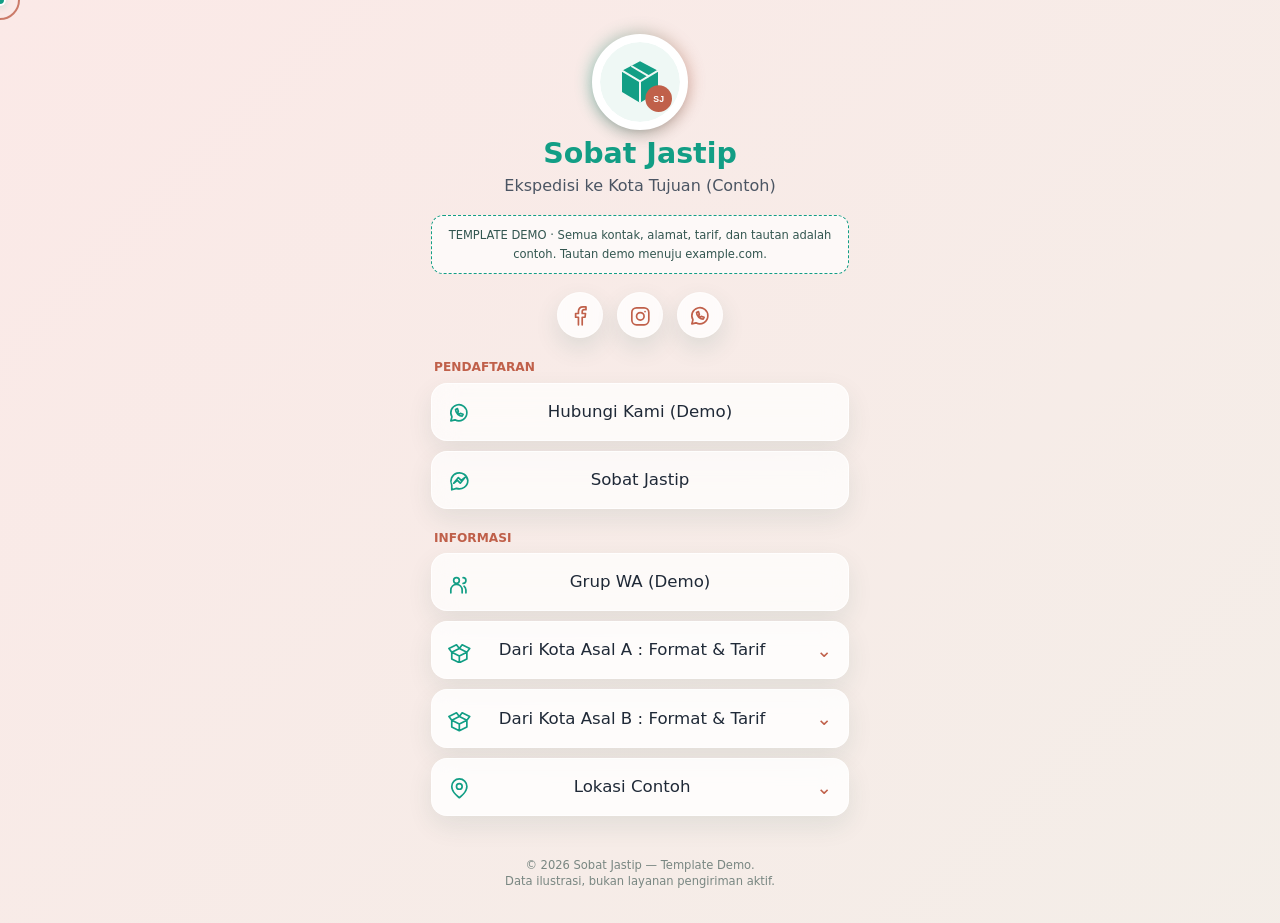
==== Sobat Jastip/index.html @ f295a5c4 "Add sanitized Sobat Jastip demo template to the collection" ====
<!DOCTYPE html>
<html lang="id">
<head>
    <meta charset="UTF-8">
    <meta name="viewport" content="width=device-width, initial-scale=1.0">
    <title>Sobat Jastip — Template Demo Biolink</title>
    <meta name="description" content="Template demo biolink jasa titip dan ekspedisi. Semua kontak, alamat, tarif, dan tautan adalah contoh.">
    
    
    
    <link rel="stylesheet" href="./utilities.css">

    <link rel="stylesheet" href="./style.css">
</head>
<body class="page-shell font-poppins text-gray-800 antialiased flex justify-center py-4 px-4 overflow-x-hidden min-h-screen items-center">

    <div class="cursor-dot" id="cursor-dot"></div>
    <div class="cursor-outline" id="cursor-outline"></div>

    <div class="content-shell w-full max-w-sm flex flex-col items-center relative z-10">
        
        <div class="logo-wrap relative group cursor-pointer mb-2">
            <div class="absolute -inset-0.5 bg-gradient-to-r from-primary to-secondary rounded-full blur opacity-40 group-hover:opacity-75 transition duration-500 animate-pulse"></div>
            <img src="./logo.svg" alt="Logo demo Sobat Jastip" class="relative w-24 h-24 object-contain bg-white rounded-full p-1.5 border-2 border-white shadow-lg transition-transform duration-500 group-hover:scale-105 group-hover:rotate-3">
        </div>

        <h1 class="brand-title text-xl font-bold text-primary tracking-wide mb-0">Sobat Jastip</h1>
        <p class="brand-subtitle text-xs text-gray-600 font-medium mb-3">Ekspedisi ke Kota Tujuan (Contoh)</p>

        <p class="demo-notice">TEMPLATE DEMO · Semua kontak, alamat, tarif, dan tautan adalah contoh. Tautan demo menuju example.com.</p>

        <div class="social-row flex gap-4 mb-4">
            <a aria-label="Facebook demo" href="https://example.com/sobat-jastip/facebook" target="_blank" rel="noopener noreferrer" class="social-link w-10 h-10 flex items-center justify-center bg-white/80 backdrop-blur-sm text-secondary text-lg rounded-full shadow-md border border-white/50 transition-all duration-300 hover:bg-primary hover:text-white hover:-translate-y-1">
                <i class="" aria-hidden="true"><svg class="local-icon" viewBox="0 0 24 24"><path d="M14 21v-8h3l.5-4H14V7c0-1 .5-2 2-2h2V2h-3c-3 0-5 2-5 5v2H7v4h3v8"/></svg></i>
            </a>
            <a aria-label="Instagram demo" href="https://example.com/sobat-jastip/instagram" target="_blank" rel="noopener noreferrer" class="social-link w-10 h-10 flex items-center justify-center bg-white/80 backdrop-blur-sm text-secondary text-lg rounded-full shadow-md border border-white/50 transition-all duration-300 hover:bg-primary hover:text-white hover:-translate-y-1">
                <i class="" aria-hidden="true"><svg class="local-icon" viewBox="0 0 24 24"><rect x="3" y="3" width="18" height="18" rx="5"/><circle cx="12" cy="12" r="4"/><path d="M17 7h.01"/></svg></i>
            </a>
            <a aria-label="WhatsApp demo" href="https://example.com/sobat-jastip/whatsapp" target="_blank" rel="noopener noreferrer" class="social-link w-10 h-10 flex items-center justify-center bg-white/80 backdrop-blur-sm text-secondary text-lg rounded-full shadow-md border border-white/50 transition-all duration-300 hover:bg-primary hover:text-white hover:-translate-y-1">
                <i class="" aria-hidden="true"><svg class="local-icon" viewBox="0 0 24 24"><path d="M20 11.5a8.5 8.5 0 0 1-12.6 7.4L3 20l1.2-4.3A8.5 8.5 0 1 1 20 11.5zM8 8c0 4 4 7 7 7l1-2-3-1-1 1-2-2 1-1-1-3z"/></svg></i>
            </a>
        </div>

        <div class="section-label w-full text-left text-[10px] font-bold text-secondary uppercase tracking-widest mb-1.5 ml-2">Pendaftaran</div>
        <div class="link-stack w-full flex flex-col gap-2 mb-4">
            <a href="https://example.com/sobat-jastip/pendaftaran" target="_blank" rel="noopener noreferrer" class="action-link group relative flex items-center justify-between p-2.5 bg-white/60 backdrop-blur-md rounded-xl shadow-sm border border-white/60 overflow-hidden transition-all duration-300 hover:bg-primary hover:shadow-md hover:-translate-y-0.5">
                <i class="text-primary text-lg w-7 text-left transition-colors duration-300 group-hover:text-white" aria-hidden="true"><svg class="local-icon" viewBox="0 0 24 24"><path d="M20 11.5a8.5 8.5 0 0 1-12.6 7.4L3 20l1.2-4.3A8.5 8.5 0 1 1 20 11.5zM8 8c0 4 4 7 7 7l1-2-3-1-1 1-2-2 1-1-1-3z"/></svg></i>
                <span class="link-label flex-1 text-center text-sm font-medium text-gray-800 transition-colors duration-300 group-hover:text-white mr-7">Hubungi Kami (Demo)</span>
            </a>
            
            <a href="https://example.com/sobat-jastip/messenger" target="_blank" rel="noopener noreferrer" class="action-link group relative flex items-center justify-between p-2.5 bg-white/60 backdrop-blur-md rounded-xl shadow-sm border border-white/60 overflow-hidden transition-all duration-300 hover:bg-primary hover:shadow-md hover:-translate-y-0.5">
                <i class="text-primary text-lg w-7 text-left transition-colors duration-300 group-hover:text-white" aria-hidden="true"><svg class="local-icon" viewBox="0 0 24 24"><path d="M21 11a9 9 0 0 1-12 8.5L4 21v-5A9 9 0 1 1 21 11zM6 14l5-6 3 3 4-3-5 6-3-3z"/></svg></i>
                <span class="link-label flex-1 text-center text-sm font-medium text-gray-800 transition-colors duration-300 group-hover:text-white mr-7">Sobat Jastip</span>
            </a>
        </div>

        <div class="section-label w-full text-left text-[10px] font-bold text-secondary uppercase tracking-widest mb-1.5 ml-2">Informasi</div>
        <div class="link-stack w-full flex flex-col gap-2">
            
            <a href="https://example.com/sobat-jastip/grup-whatsapp" target="_blank" rel="noopener noreferrer" class="action-link group flex items-center justify-between p-2.5 bg-white/60 backdrop-blur-md rounded-xl shadow-sm border border-white/60 transition-all duration-300 hover:bg-primary hover:shadow-md hover:-translate-y-0.5">
                <i class="text-primary text-lg w-7 text-left transition-colors duration-300 group-hover:text-white" aria-hidden="true"><svg class="local-icon" viewBox="0 0 24 24"><circle cx="9" cy="8" r="3"/><path d="M3 21v-3a6 6 0 0 1 12 0v3M16 5a3 3 0 0 1 0 6M19 21v-3a6 6 0 0 0-2-4"/></svg></i>
                <span class="link-label flex-1 text-center text-sm font-medium text-gray-800 transition-colors duration-300 group-hover:text-white mr-7">Grup WA (Demo)</span>
            </a>

            <details class="details-card bg-white/60 backdrop-blur-md rounded-xl shadow-sm border border-white/60 overflow-hidden transition-all duration-300">
                <summary class="details-summary flex items-center justify-between p-2.5 cursor-pointer hover:bg-white/80 transition-colors">
                    <div class="flex items-center flex-1">
                        <i class="text-primary text-lg w-7 text-left" aria-hidden="true"><svg class="local-icon" viewBox="0 0 24 24"><path d="M12 8l8 4-8 4-8-4zM4 12v7l8 4 8-4v-7M12 16v7M4 12L1 8l8-4 3 4 3-4 8 4-3 4"/></svg></i>
                        <span class="link-label flex-1 text-center text-sm font-medium text-gray-800 mr-7">Dari Kota Asal A : Format & Tarif</span>
                    </div>
                </summary>
                <div class="details-body p-3 pt-1 text-xs text-gray-600 leading-relaxed border-t border-white/40">
                    
                    <h4 class="info-title text-secondary font-semibold text-sm mb-1.5 flex items-center gap-1.5 mt-1">
                        <i class="" aria-hidden="true"><svg class="local-icon" viewBox="0 0 24 24"><path d="M2 21h20M3 15l4 1 13-6a2 2 0 0 0-2-3l-4 2-6-5-3 1 5 6-4 2-3-1z"/></svg></i> Via Udara
                    </h4>
                    <ul class="check-list mb-3 space-y-0.5 pl-1">
                        <li class="relative pl-5 before:content-['📌'] before:absolute before:left-0 before:text-[10px] before:top-0.5">Tarif <b class="text-gray-800">Rp50/gram (contoh)</b>, tanpa minimal berat</li>
                        <li class="relative pl-5 before:content-['📌'] before:absolute before:left-0 before:text-[10px] before:top-0.5">Estimasi pengiriman 3–5 hari (contoh)</li>
                    </ul>
                    <div class="format-label font-semibold text-gray-800 mb-1 text-[11px]">✅ Format Pengiriman:</div>
                    <div class="format-box bg-[#fdfbf7] border-l-4 border-primary p-2 rounded-r-md font-mono text-[10px] whitespace-pre-wrap text-gray-700 shadow-inner overflow-x-auto">Penerima Demo A (Nama pelanggan)
Alamat: Jl. Contoh No. 1, Kelurahan Demo, Kota Asal A, 00000
Telepon contoh: 08xx-xxxx-0001</div>

                    <hr class="my-3 border-gray-200/60">

                    <h4 class="info-title text-secondary font-semibold text-sm mb-1.5 flex items-center gap-1.5">
                        <i class="" aria-hidden="true"><svg class="local-icon" viewBox="0 0 24 24"><path d="M5 10V5h14v5M9 5V2h6v3M2 13l10-4 10 4-4 7H6zM12 9v11M2 23l4-2 6 2 6-2 4 2"/></svg></i> Via Laut
                    </h4>
                    <ul class="check-list mb-3 space-y-0.5 pl-1">
                        <li class="relative pl-5 before:content-['📌'] before:absolute before:left-0 before:text-[10px] before:top-0.5">Tarif <b class="text-gray-800">Rp10.000/kg (contoh)</b>, min 1kg</li>
                        <li class="relative pl-5 before:content-['📌'] before:absolute before:left-0 before:text-[10px] before:top-0.5">Dikenakan kubikasi bila paket besar tp ringan</li>
                    </ul>
                    <div class="format-label font-semibold text-gray-800 mb-1 text-[11px]">✅ Format Pengiriman:</div>
                    <div class="format-box bg-[#fdfbf7] border-l-4 border-primary p-2 rounded-r-md font-mono text-[10px] whitespace-pre-wrap text-gray-700 shadow-inner overflow-x-auto">Penerima Demo A — Laut (Nama pelanggan)
Alamat: Jl. Ilustrasi No. 2, Kelurahan Demo, Kota Asal A, 00000
Telepon contoh: 08xx-xxxx-0002</div>
                </div>
            </details>

            <details class="details-card bg-white/60 backdrop-blur-md rounded-xl shadow-sm border border-white/60 overflow-hidden transition-all duration-300">
                <summary class="details-summary flex items-center justify-between p-2.5 cursor-pointer hover:bg-white/80 transition-colors">
                    <div class="flex items-center flex-1">
                        <i class="text-primary text-lg w-7 text-left" aria-hidden="true"><svg class="local-icon" viewBox="0 0 24 24"><path d="M12 8l8 4-8 4-8-4zM4 12v7l8 4 8-4v-7M12 16v7M4 12L1 8l8-4 3 4 3-4 8 4-3 4"/></svg></i>
                        <span class="link-label flex-1 text-center text-sm font-medium text-gray-800 mr-7">Dari Kota Asal B : Format & Tarif</span>
                    </div>
                </summary>
                <div class="details-body p-3 pt-1 text-xs text-gray-600 leading-relaxed border-t border-white/40">
                    
                    <h4 class="info-title text-secondary font-semibold text-sm mb-1.5 flex items-center gap-1.5 mt-1">
                        <i class="" aria-hidden="true"><svg class="local-icon" viewBox="0 0 24 24"><path d="M2 21h20M3 15l4 1 13-6a2 2 0 0 0-2-3l-4 2-6-5-3 1 5 6-4 2-3-1z"/></svg></i> Via Udara
                    </h4>
                    <ul class="check-list mb-3 space-y-0.5 pl-1">
                        <li class="relative pl-5 before:content-['📌'] before:absolute before:left-0 before:text-[10px] before:top-0.5">Tarif <b class="text-gray-800">Rp60/gram (contoh)</b>, tanpa minimal berat</li>
                    </ul>
                    <div class="format-label font-semibold text-gray-800 mb-1 text-[11px]">✅ Format Pengiriman:</div>
                    <div class="format-box bg-[#fdfbf7] border-l-4 border-primary p-2 rounded-r-md font-mono text-[10px] whitespace-pre-wrap text-gray-700 shadow-inner overflow-x-auto">Penerima Demo B (Nama pelanggan)
Alamat: Jl. Sampel No. 3, Kelurahan Demo, Kota Asal B, 00000
Telepon contoh: 08xx-xxxx-0003</div>

                    <hr class="my-3 border-gray-200/60">

                    <h4 class="info-title text-secondary font-semibold text-sm mb-1.5 flex items-center gap-1.5">
                        <i class="" aria-hidden="true"><svg class="local-icon" viewBox="0 0 24 24"><path d="M5 10V5h14v5M9 5V2h6v3M2 13l10-4 10 4-4 7H6zM12 9v11M2 23l4-2 6 2 6-2 4 2"/></svg></i> Via Laut
                    </h4>
                    <ul class="check-list mb-3 space-y-0.5 pl-1">
                        <li class="relative pl-5 before:content-['📌'] before:absolute before:left-0 before:text-[10px] before:top-0.5">Tarif <b class="text-gray-800">Rp12.000/kg atau Rp800.000/m³ (contoh)</b>, min 1kg</li>
                        <li class="relative pl-5 before:content-['📌'] before:absolute before:left-0 before:text-[10px] before:top-0.5">Dikenakan kubikasi jika paket besar tp ringan</li>
                    </ul>
                    <div class="format-label font-semibold text-gray-800 mb-1 text-[11px]">✅ Format Pengiriman:</div>
                    <div class="format-box bg-[#fdfbf7] border-l-4 border-primary p-2 rounded-r-md font-mono text-[10px] whitespace-pre-wrap text-gray-700 shadow-inner overflow-x-auto">Penerima Demo B — Laut (Nama pelanggan)
Alamat: Jl. Simulasi No. 4, Kelurahan Demo, Kota Asal B, 00000
Telepon contoh: 08xx-xxxx-0004</div>
                </div>
            </details>

            <details class="details-card bg-white/60 backdrop-blur-md rounded-xl shadow-sm border border-white/60 overflow-hidden transition-all duration-300">
                <summary class="details-summary flex items-center justify-between p-2.5 cursor-pointer hover:bg-white/80 transition-colors">
                    <div class="flex items-center flex-1">
                        <i class="text-primary text-lg w-7 text-left" aria-hidden="true"><svg class="local-icon" viewBox="0 0 24 24"><path d="M20 10c0 6-8 12-8 12S4 16 4 10a8 8 0 1 1 16 0z"/><circle cx="12" cy="10" r="3"/></svg></i>
                        <span class="link-label flex-1 text-center text-sm font-medium text-gray-800 mr-7">Lokasi Contoh</span>
                    </div>
                </summary>
                <div class="location-list p-2.5 pt-2 flex flex-col gap-2 border-t border-white/40">
                    <a href="https://example.com/sobat-jastip/lokasi-gudang-a" target="_blank" rel="noopener noreferrer" class="location-link group flex items-center justify-between p-2.5 bg-white/55 rounded-lg border border-white/60 transition-all duration-300 hover:bg-primary hover:shadow-sm">
                        <i class="text-primary text-base w-7 text-left transition-colors duration-300 group-hover:text-white" aria-hidden="true"><svg class="local-icon" viewBox="0 0 24 24"><path d="M9 20l-6 2V7l6-2 6 2 6-2v17l-6-2-6 2V5M15 7v13"/></svg></i>
                        <span class="link-label flex-1 text-center text-sm font-medium text-gray-800 transition-colors duration-300 group-hover:text-white mr-7">Kota Asal A (Udara & Laut)</span>
                    </a>
                    <a href="https://example.com/sobat-jastip/lokasi-gudang-b-udara" target="_blank" rel="noopener noreferrer" class="location-link group flex items-center justify-between p-2.5 bg-white/55 rounded-lg border border-white/60 transition-all duration-300 hover:bg-primary hover:shadow-sm">
                        <i class="text-primary text-base w-7 text-left transition-colors duration-300 group-hover:text-white" aria-hidden="true"><svg class="local-icon" viewBox="0 0 24 24"><path d="M9 20l-6 2V7l6-2 6 2 6-2v17l-6-2-6 2V5M15 7v13"/></svg></i>
                        <span class="link-label flex-1 text-center text-sm font-medium text-gray-800 transition-colors duration-300 group-hover:text-white mr-7">Kota Asal B (Udara)</span>
                    </a>
                    <a href="https://example.com/sobat-jastip/lokasi-gudang-b-laut" target="_blank" rel="noopener noreferrer" class="location-link group flex items-center justify-between p-2.5 bg-white/55 rounded-lg border border-white/60 transition-all duration-300 hover:bg-primary hover:shadow-sm">
                        <i class="text-primary text-base w-7 text-left transition-colors duration-300 group-hover:text-white" aria-hidden="true"><svg class="local-icon" viewBox="0 0 24 24"><path d="M9 20l-6 2V7l6-2 6 2 6-2v17l-6-2-6 2V5M15 7v13"/></svg></i>
                        <span class="link-label flex-1 text-center text-sm font-medium text-gray-800 transition-colors duration-300 group-hover:text-white mr-7">Kota Asal B (Laut)</span>
                    </a>
                    <a href="https://example.com/sobat-jastip/lokasi-pengambilan" target="_blank" rel="noopener noreferrer" class="location-link group flex items-center justify-between p-2.5 bg-white/55 rounded-lg border border-white/60 transition-all duration-300 hover:bg-primary hover:shadow-sm">
                        <i class="text-primary text-base w-7 text-left transition-colors duration-300 group-hover:text-white" aria-hidden="true"><svg class="local-icon" viewBox="0 0 24 24"><path d="M9 20l-6 2V7l6-2 6 2 6-2v17l-6-2-6 2V5M15 7v13"/></svg></i>
                        <span class="link-label flex-1 text-center text-sm font-medium text-gray-800 transition-colors duration-300 group-hover:text-white mr-7">Kota Tujuan (Pengambilan)</span>
                    </a>
                </div>
            </details>
        </div>

        <footer class="site-footer mt-6 text-[10px] text-gray-400 font-medium tracking-wide mb-2">
            &copy; 2026 Sobat Jastip — Template Demo.
            <br>Data ilustrasi, bukan layanan pengiriman aktif.
        </footer>
    </div>

    <script src="./script.js" defer></script>
</body>
</html>
---- Sobat Jastip/utilities.css ----
*,:after,:before{--tw-border-spacing-x:0;--tw-border-spacing-y:0;--tw-translate-x:0;--tw-translate-y:0;--tw-rotate:0;--tw-skew-x:0;--tw-skew-y:0;--tw-scale-x:1;--tw-scale-y:1;--tw-pan-x: ;--tw-pan-y: ;--tw-pinch-zoom: ;--tw-scroll-snap-strictness:proximity;--tw-gradient-from-position: ;--tw-gradient-via-position: ;--tw-gradient-to-position: ;--tw-ordinal: ;--tw-slashed-zero: ;--tw-numeric-figure: ;--tw-numeric-spacing: ;--tw-numeric-fraction: ;--tw-ring-inset: ;--tw-ring-offset-width:0px;--tw-ring-offset-color:#fff;--tw-ring-color:rgba(59,130,246,.5);--tw-ring-offset-shadow:0 0 #0000;--tw-ring-shadow:0 0 #0000;--tw-shadow:0 0 #0000;--tw-shadow-colored:0 0 #0000;--tw-blur: ;--tw-brightness: ;--tw-contrast: ;--tw-grayscale: ;--tw-hue-rotate: ;--tw-invert: ;--tw-saturate: ;--tw-sepia: ;--tw-drop-shadow: ;--tw-backdrop-blur: ;--tw-backdrop-brightness: ;--tw-backdrop-contrast: ;--tw-backdrop-grayscale: ;--tw-backdrop-hue-rotate: ;--tw-backdrop-invert: ;--tw-backdrop-opacity: ;--tw-backdrop-saturate: ;--tw-backdrop-sepia: ;--tw-contain-size: ;--tw-contain-layout: ;--tw-contain-paint: ;--tw-contain-style: }::backdrop{--tw-border-spacing-x:0;--tw-border-spacing-y:0;--tw-translate-x:0;--tw-translate-y:0;--tw-rotate:0;--tw-skew-x:0;--tw-skew-y:0;--tw-scale-x:1;--tw-scale-y:1;--tw-pan-x: ;--tw-pan-y: ;--tw-pinch-zoom: ;--tw-scroll-snap-strictness:proximity;--tw-gradient-from-position: ;--tw-gradient-via-position: ;--tw-gradient-to-position: ;--tw-ordinal: ;--tw-slashed-zero: ;--tw-numeric-figure: ;--tw-numeric-spacing: ;--tw-numeric-fraction: ;--tw-ring-inset: ;--tw-ring-offset-width:0px;--tw-ring-offset-color:#fff;--tw-ring-color:rgba(59,130,246,.5);--tw-ring-offset-shadow:0 0 #0000;--tw-ring-shadow:0 0 #0000;--tw-shadow:0 0 #0000;--tw-shadow-colored:0 0 #0000;--tw-blur: ;--tw-brightness: ;--tw-contrast: ;--tw-grayscale: ;--tw-hue-rotate: ;--tw-invert: ;--tw-saturate: ;--tw-sepia: ;--tw-drop-shadow: ;--tw-backdrop-blur: ;--tw-backdrop-brightness: ;--tw-backdrop-contrast: ;--tw-backdrop-grayscale: ;--tw-backdrop-hue-rotate: ;--tw-backdrop-invert: ;--tw-backdrop-opacity: ;--tw-backdrop-saturate: ;--tw-backdrop-sepia: ;--tw-contain-size: ;--tw-contain-layout: ;--tw-contain-paint: ;--tw-contain-style: }/*! tailwindcss v3.4.17 | MIT License | https://tailwindcss.com*/*,:after,:before{box-sizing:border-box;border:0 solid #e5e7eb}:after,:before{--tw-content:""}:host,html{line-height:1.5;-webkit-text-size-adjust:100%;-moz-tab-size:4;-o-tab-size:4;tab-size:4;font-family:ui-sans-serif,system-ui,sans-serif,Apple Color Emoji,Segoe UI Emoji,Segoe UI Symbol,Noto Color Emoji;font-feature-settings:normal;font-variation-settings:normal;-webkit-tap-highlight-color:transparent}body{margin:0;line-height:inherit}hr{height:0;color:inherit;border-top-width:1px}abbr:where([title]){-webkit-text-decoration:underline dotted;text-decoration:underline dotted}h1,h2,h3,h4,h5,h6{font-size:inherit;font-weight:inherit}a{color:inherit;text-decoration:inherit}b,strong{font-weight:bolder}code,kbd,pre,samp{font-family:ui-monospace,SFMono-Regular,Menlo,Monaco,Consolas,Liberation Mono,Courier New,monospace;font-feature-settings:normal;font-variation-settings:normal;font-size:1em}small{font-size:80%}sub,sup{font-size:75%;line-height:0;position:relative;vertical-align:baseline}sub{bottom:-.25em}sup{top:-.5em}table{text-indent:0;border-color:inherit;border-collapse:collapse}button,input,optgroup,select,textarea{font-family:inherit;font-feature-settings:inherit;font-variation-settings:inherit;font-size:100%;font-weight:inherit;line-height:inherit;letter-spacing:inherit;color:inherit;margin:0;padding:0}button,select{text-transform:none}button,input:where([type=button]),input:where([type=reset]),input:where([type=submit]){-webkit-appearance:button;background-color:transparent;background-image:none}:-moz-focusring{outline:auto}:-moz-ui-invalid{box-shadow:none}progress{vertical-align:baseline}::-webkit-inner-spin-button,::-webkit-outer-spin-button{height:auto}[type=search]{-webkit-appearance:textfield;outline-offset:-2px}::-webkit-search-decoration{-webkit-appearance:none}::-webkit-file-upload-button{-webkit-appearance:button;font:inherit}summary{display:list-item}blockquote,dd,dl,figure,h1,h2,h3,h4,h5,h6,hr,p,pre{margin:0}fieldset{margin:0}fieldset,legend{padding:0}menu,ol,ul{list-style:none;margin:0;padding:0}dialog{padding:0}textarea{resize:vertical}input::-moz-placeholder,textarea::-moz-placeholder{opacity:1;color:#9ca3af}input::placeholder,textarea::placeholder{opacity:1;color:#9ca3af}[role=button],button{cursor:pointer}:disabled{cursor:default}audio,canvas,embed,iframe,img,object,svg,video{display:block;vertical-align:middle}img,video{max-width:100%;height:auto}[hidden]:where(:not([hidden=until-found])){display:none}.absolute{position:absolute}.relative{position:relative}.-inset-0\.5{inset:-.125rem}.z-10{z-index:10}.my-3{margin-top:.75rem;margin-bottom:.75rem}.mb-0{margin-bottom:0}.mb-1{margin-bottom:.25rem}.mb-1\.5{margin-bottom:.375rem}.mb-2{margin-bottom:.5rem}.mb-3{margin-bottom:.75rem}.mb-4{margin-bottom:1rem}.ml-2{margin-left:.5rem}.mr-7{margin-right:1.75rem}.mt-1{margin-top:.25rem}.mt-6{margin-top:1.5rem}.flex{display:flex}.h-10{height:2.5rem}.h-24{height:6rem}.min-h-screen{min-height:100vh}.w-10{width:2.5rem}.w-24{width:6rem}.w-7{width:1.75rem}.w-full{width:100%}.max-w-sm{max-width:24rem}.flex-1{flex:1 1 0%}@keyframes pulse{50%{opacity:.5}}.animate-pulse{animation:pulse 2s cubic-bezier(.4,0,.6,1) infinite}.cursor-pointer{cursor:pointer}.flex-col{flex-direction:column}.items-center{align-items:center}.justify-center{justify-content:center}.justify-between{justify-content:space-between}.gap-1\.5{gap:.375rem}.gap-2{gap:.5rem}.gap-4{gap:1rem}.space-y-0\.5>:not([hidden])~:not([hidden]){--tw-space-y-reverse:0;margin-top:calc(.125rem*(1 - var(--tw-space-y-reverse)));margin-bottom:calc(.125rem*var(--tw-space-y-reverse))}.overflow-hidden{overflow:hidden}.overflow-x-auto{overflow-x:auto}.overflow-x-hidden{overflow-x:hidden}.whitespace-pre-wrap{white-space:pre-wrap}.rounded-full{border-radius:9999px}.rounded-lg{border-radius:.5rem}.rounded-xl{border-radius:.75rem}.rounded-r-md{border-top-right-radius:.375rem;border-bottom-right-radius:.375rem}.border{border-width:1px}.border-2{border-width:2px}.border-l-4{border-left-width:4px}.border-t{border-top-width:1px}.border-gray-200\/60{border-color:rgba(229,231,235,.6)}.border-primary{--tw-border-opacity:1;border-color:rgb(18 158 133/var(--tw-border-opacity,1))}.border-white{--tw-border-opacity:1;border-color:rgb(255 255 255/var(--tw-border-opacity,1))}.border-white\/40{border-color:hsla(0,0%,100%,.4)}.border-white\/50{border-color:hsla(0,0%,100%,.5)}.border-white\/60{border-color:hsla(0,0%,100%,.6)}.bg-\[\#fdfbf7\]{--tw-bg-opacity:1;background-color:rgb(253 251 247/var(--tw-bg-opacity,1))}.bg-white{--tw-bg-opacity:1;background-color:rgb(255 255 255/var(--tw-bg-opacity,1))}.bg-white\/55{background-color:hsla(0,0%,100%,.55)}.bg-white\/60{background-color:hsla(0,0%,100%,.6)}.bg-white\/80{background-color:hsla(0,0%,100%,.8)}.bg-gradient-to-r{background-image:linear-gradient(to right,var(--tw-gradient-stops))}.from-primary{--tw-gradient-from:#129e85 var(--tw-gradient-from-position);--tw-gradient-to:rgba(18,158,133,0) var(--tw-gradient-to-position);--tw-gradient-stops:var(--tw-gradient-from),var(--tw-gradient-to)}.to-secondary{--tw-gradient-to:#c0604a var(--tw-gradient-to-position)}.object-contain{-o-object-fit:contain;object-fit:contain}.p-1\.5{padding:.375rem}.p-2{padding:.5rem}.p-2\.5{padding:.625rem}.p-3{padding:.75rem}.px-4{padding-left:1rem;padding-right:1rem}.py-4{padding-top:1rem;padding-bottom:1rem}.pl-1{padding-left:.25rem}.pl-5{padding-left:1.25rem}.pt-1{padding-top:.25rem}.pt-2{padding-top:.5rem}.text-left{text-align:left}.text-center{text-align:center}.font-mono{font-family:ui-monospace,SFMono-Regular,Menlo,Monaco,Consolas,Liberation Mono,Courier New,monospace}.font-poppins{font-family:system-ui,-apple-system,BlinkMacSystemFont,Segoe UI,sans-serif}.text-\[10px\]{font-size:10px}.text-\[11px\]{font-size:11px}.text-base{font-size:1rem;line-height:1.5rem}.text-lg{font-size:1.125rem;line-height:1.75rem}.text-sm{font-size:.875rem;line-height:1.25rem}.text-xl{font-size:1.25rem;line-height:1.75rem}.text-xs{font-size:.75rem;line-height:1rem}.font-bold{font-weight:700}.font-medium{font-weight:500}.font-semibold{font-weight:600}.uppercase{text-transform:uppercase}.leading-relaxed{line-height:1.625}.tracking-wide{letter-spacing:.025em}.tracking-widest{letter-spacing:.1em}.text-gray-400{--tw-text-opacity:1;color:rgb(156 163 175/var(--tw-text-opacity,1))}.text-gray-600{--tw-text-opacity:1;color:rgb(75 85 99/var(--tw-text-opacity,1))}.text-gray-700{--tw-text-opacity:1;color:rgb(55 65 81/var(--tw-text-opacity,1))}.text-gray-800{--tw-text-opacity:1;color:rgb(31 41 55/var(--tw-text-opacity,1))}.text-primary{--tw-text-opacity:1;color:rgb(18 158 133/var(--tw-text-opacity,1))}.text-secondary{--tw-text-opacity:1;color:rgb(192 96 74/var(--tw-text-opacity,1))}.antialiased{-webkit-font-smoothing:antialiased;-moz-osx-font-smoothing:grayscale}.opacity-40{opacity:.4}.shadow-inner{--tw-shadow:inset 0 2px 4px 0 rgba(0,0,0,.05);--tw-shadow-colored:inset 0 2px 4px 0 var(--tw-shadow-color)}.shadow-inner,.shadow-lg{box-shadow:var(--tw-ring-offset-shadow,0 0 #0000),var(--tw-ring-shadow,0 0 #0000),var(--tw-shadow)}.shadow-lg{--tw-shadow:0 10px 15px -3px rgba(0,0,0,.1),0 4px 6px -4px rgba(0,0,0,.1);--tw-shadow-colored:0 10px 15px -3px var(--tw-shadow-color),0 4px 6px -4px var(--tw-shadow-color)}.shadow-md{--tw-shadow:0 4px 6px -1px rgba(0,0,0,.1),0 2px 4px -2px rgba(0,0,0,.1);--tw-shadow-colored:0 4px 6px -1px var(--tw-shadow-color),0 2px 4px -2px var(--tw-shadow-color)}.shadow-md,.shadow-sm{box-shadow:var(--tw-ring-offset-shadow,0 0 #0000),var(--tw-ring-shadow,0 0 #0000),var(--tw-shadow)}.shadow-sm{--tw-shadow:0 1px 2px 0 rgba(0,0,0,.05);--tw-shadow-colored:0 1px 2px 0 var(--tw-shadow-color)}.blur{--tw-blur:blur(8px);filter:var(--tw-blur) var(--tw-brightness) var(--tw-contrast) var(--tw-grayscale) var(--tw-hue-rotate) var(--tw-invert) var(--tw-saturate) var(--tw-sepia) var(--tw-drop-shadow)}.backdrop-blur-md{--tw-backdrop-blur:blur(12px)}.backdrop-blur-md,.backdrop-blur-sm{-webkit-backdrop-filter:var(--tw-backdrop-blur) var(--tw-backdrop-brightness) var(--tw-backdrop-contrast) var(--tw-backdrop-grayscale) var(--tw-backdrop-hue-rotate) var(--tw-backdrop-invert) var(--tw-backdrop-opacity) var(--tw-backdrop-saturate) var(--tw-backdrop-sepia);backdrop-filter:var(--tw-backdrop-blur) var(--tw-backdrop-brightness) var(--tw-backdrop-contrast) var(--tw-backdrop-grayscale) var(--tw-backdrop-hue-rotate) var(--tw-backdrop-invert) var(--tw-backdrop-opacity) var(--tw-backdrop-saturate) var(--tw-backdrop-sepia)}.backdrop-blur-sm{--tw-backdrop-blur:blur(4px)}.transition{transition-property:color,background-color,border-color,text-decoration-color,fill,stroke,opacity,box-shadow,transform,filter,-webkit-backdrop-filter;transition-property:color,background-color,border-color,text-decoration-color,fill,stroke,opacity,box-shadow,transform,filter,backdrop-filter;transition-property:color,background-color,border-color,text-decoration-color,fill,stroke,opacity,box-shadow,transform,filter,backdrop-filter,-webkit-backdrop-filter;transition-timing-function:cubic-bezier(.4,0,.2,1);transition-duration:.15s}.transition-all{transition-property:all;transition-timing-function:cubic-bezier(.4,0,.2,1);transition-duration:.15s}.transition-colors{transition-property:color,background-color,border-color,text-decoration-color,fill,stroke;transition-timing-function:cubic-bezier(.4,0,.2,1);transition-duration:.15s}.transition-transform{transition-property:transform;transition-timing-function:cubic-bezier(.4,0,.2,1);transition-duration:.15s}.duration-300{transition-duration:.3s}.duration-500{transition-duration:.5s}.before\:absolute:before{content:var(--tw-content);position:absolute}.before\:left-0:before{content:var(--tw-content);left:0}.before\:top-0\.5:before{content:var(--tw-content);top:.125rem}.before\:text-\[10px\]:before{content:var(--tw-content);font-size:10px}.before\:content-\[\'\1F4CC\'\]:before{--tw-content:"📌";content:var(--tw-content)}.hover\:-translate-y-0\.5:hover{--tw-translate-y:-0.125rem}.hover\:-translate-y-0\.5:hover,.hover\:-translate-y-1:hover{transform:translate(var(--tw-translate-x),var(--tw-translate-y)) rotate(var(--tw-rotate)) skewX(var(--tw-skew-x)) skewY(var(--tw-skew-y)) scaleX(var(--tw-scale-x)) scaleY(var(--tw-scale-y))}.hover\:-translate-y-1:hover{--tw-translate-y:-0.25rem}.hover\:bg-primary:hover{--tw-bg-opacity:1;background-color:rgb(18 158 133/var(--tw-bg-opacity,1))}.hover\:bg-white\/80:hover{background-color:hsla(0,0%,100%,.8)}.hover\:text-white:hover{--tw-text-opacity:1;color:rgb(255 255 255/var(--tw-text-opacity,1))}.hover\:shadow-md:hover{--tw-shadow:0 4px 6px -1px rgba(0,0,0,.1),0 2px 4px -2px rgba(0,0,0,.1);--tw-shadow-colored:0 4px 6px -1px var(--tw-shadow-color),0 2px 4px -2px var(--tw-shadow-color)}.hover\:shadow-md:hover,.hover\:shadow-sm:hover{box-shadow:var(--tw-ring-offset-shadow,0 0 #0000),var(--tw-ring-shadow,0 0 #0000),var(--tw-shadow)}.hover\:shadow-sm:hover{--tw-shadow:0 1px 2px 0 rgba(0,0,0,.05);--tw-shadow-colored:0 1px 2px 0 var(--tw-shadow-color)}.group:hover .group-hover\:rotate-3{--tw-rotate:3deg}.group:hover .group-hover\:rotate-3,.group:hover .group-hover\:scale-105{transform:translate(var(--tw-translate-x),var(--tw-translate-y)) rotate(var(--tw-rotate)) skewX(var(--tw-skew-x)) skewY(var(--tw-skew-y)) scaleX(var(--tw-scale-x)) scaleY(var(--tw-scale-y))}.group:hover .group-hover\:scale-105{--tw-scale-x:1.05;--tw-scale-y:1.05}.group:hover .group-hover\:text-white{--tw-text-opacity:1;color:rgb(255 255 255/var(--tw-text-opacity,1))}.group:hover .group-hover\:opacity-75{opacity:.75}
---- Sobat Jastip/style.css ----
/* style.css */

/* Animasi Background Gradient yang Hidup */
body {
    background: linear-gradient(-45deg, #FAF9F6, #E0F2F1, #F1EFE8, #FBE9E7);
    background-size: 400% 400%;
    animation: gradientBG 15s ease infinite;
    cursor: auto;
    min-height: 100vh;
}

body.page-shell {
    align-items: flex-start;
    padding: 18px 14px 22px;
    color: #273734;
}

.content-shell {
    max-width: 430px;
    padding: 8px 4px 10px;
}

.logo-wrap {
    margin-bottom: 8px;
}

.brand-title {
    font-size: 1.62rem;
    line-height: 1.12;
    letter-spacing: 0;
}

.brand-subtitle {
    margin-top: 4px;
    margin-bottom: 18px;
    font-size: 0.95rem;
    line-height: 1.45;
}

.social-row {
    gap: 14px;
    margin-bottom: 20px;
}

.social-link {
    width: 46px;
    height: 46px;
    font-size: 1.18rem;
    box-shadow: 0 10px 24px rgba(28, 88, 81, 0.12);
}

.section-label {
    margin: 2px 0 8px 6px;
    font-size: 0.76rem;
    line-height: 1.2;
    letter-spacing: 0;
}

.link-stack {
    gap: 10px;
    margin-bottom: 20px;
}

.action-link,
.details-card {
    border-radius: 16px;
    background: rgba(255, 255, 255, 0.72);
    border-color: rgba(255, 255, 255, 0.78);
    box-shadow: 0 10px 26px rgba(18, 78, 70, 0.09);
}

.action-link,
.details-summary,
.location-link {
    min-height: 52px;
    padding: 13px 14px;
}

.action-link,
.details-summary > div,
.location-link {
    min-width: 0;
}

.action-link i,
.details-summary i,
.location-link i {
    font-size: 1.18rem;
    width: 34px;
}

.link-label {
    margin-right: 34px;
    font-size: 1rem;
    line-height: 1.32;
    min-width: 0;
    overflow-wrap: anywhere;
}

.details-summary {
    background: rgba(255, 255, 255, 0.36);
}

.details-card[open] {
    background: rgba(255, 255, 255, 0.82);
    box-shadow: 0 14px 32px rgba(18, 78, 70, 0.12);
}

.action-link:focus-visible,
.details-summary:focus-visible,
.location-link:focus-visible,
.social-link:focus-visible {
    outline: 3px solid rgba(18, 158, 133, 0.28);
    outline-offset: 3px;
}

.details-body {
    padding: 12px 14px 16px;
    font-size: 0.9rem;
    line-height: 1.65;
    color: #4b5c58;
}

.info-title {
    margin: 4px 0 8px;
    font-size: 1rem;
    line-height: 1.35;
}

.check-list {
    margin-bottom: 14px;
}

.check-list li {
    margin-bottom: 6px;
    overflow-wrap: anywhere;
}

.format-label {
    margin-bottom: 7px;
    font-size: 0.88rem;
    line-height: 1.35;
}

.format-box {
    padding: 10px 11px;
    border-radius: 0 12px 12px 0;
    background: rgba(255, 252, 246, 0.92);
    font-size: 0.78rem;
    line-height: 1.58;
    white-space: pre-wrap;
    overflow-wrap: anywhere;
    word-break: break-word;
}

.location-list {
    gap: 9px;
    padding: 10px 12px 13px;
}

.location-link {
    border-radius: 13px;
    background: rgba(255, 255, 255, 0.64);
}

.site-footer {
    margin-top: 22px;
    margin-bottom: 0;
    font-size: 0.72rem;
    line-height: 1.35;
    text-align: center;
    color: rgba(86, 106, 101, 0.78);
    letter-spacing: 0;
}

body.page-shell .brand-title,
body.page-shell .section-label,
body.page-shell .site-footer {
    letter-spacing: 0;
}

body.has-custom-cursor,
body.has-custom-cursor * {
    cursor: none;
}

@keyframes gradientBG {
    0% { background-position: 0% 50%; }
    50% { background-position: 100% 50%; }
    100% { background-position: 0% 50%; }
}

/* Custom Cursor Styles */
.cursor-dot {
    display: none;
    width: 8px;
    height: 8px;
    background-color: #129E85;
    box-shadow: 0 0 0 2px rgba(255, 255, 255, 0.95), 0 2px 8px rgba(18, 158, 133, 0.35);
    position: fixed;
    top: 0;
    left: 0;
    border-radius: 50%;
    pointer-events: none;
    z-index: 9999;
    transform: translate(-50%, -50%);
    transition: transform 0.1s ease;
}

.cursor-outline {
    display: none;
    width: 40px;
    height: 40px;
    border: 2px solid rgba(192, 96, 74, 0.8); /* Warna Terracotta transparan */
    position: fixed;
    top: 0;
    left: 0;
    border-radius: 50%;
    pointer-events: none;
    z-index: 9998;
    transform: translate(-50%, -50%);
    transition: width 0.2s ease, height 0.2s ease, transform 0.15s ease-out;
}

@media (hover: hover) and (pointer: fine) {
    body.has-custom-cursor .cursor-dot,
    body.has-custom-cursor .cursor-outline {
        display: block;
    }
}

/* Kustomisasi Tanda Panah Accordion (Details) */
details > summary {
    list-style: none;
}
details > summary::-webkit-details-marker {
    display: none;
}
details > summary::after {
    content: '⌄';
    font-family: system-ui, sans-serif;
    color: #C0604A;
    font-size: 1.18rem;
    transition: transform 0.3s ease;
    flex: 0 0 auto;
}
details[open] > summary::after {
    transform: rotate(180deg);
}

/* Format Kotak Teks Custom Scrollbar */
.format-box {
    scrollbar-width: thin;
    scrollbar-color: #129E85 #f4f4f4;
}

@media (min-width: 421px) {
    body.page-shell {
        padding-top: 24px;
    }

    .content-shell {
        padding: 10px 6px 12px;
    }

    .brand-title {
        font-size: 1.78rem;
    }

    .brand-subtitle {
        font-size: 1rem;
    }

    .action-link,
    .details-summary,
    .location-link {
        min-height: 56px;
        padding: 14px 16px;
    }

    .link-label {
        font-size: 1.04rem;
    }

    .details-body {
        font-size: 0.94rem;
    }

    .format-box {
        font-size: 0.82rem;
    }
}

@media (max-width: 340px) {
    body.page-shell {
        padding-left: 10px;
        padding-right: 10px;
    }

    .content-shell {
        padding-left: 10px;
        padding-right: 10px;
        border-radius: 20px;
    }

    .brand-title {
        font-size: 1.48rem;
    }

    .brand-subtitle {
        font-size: 0.9rem;
    }

    .action-link,
    .details-summary,
    .location-link {
        padding-left: 11px;
        padding-right: 11px;
    }

    .link-label {
        margin-right: 28px;
        font-size: 0.95rem;
    }

    .details-body {
        padding-left: 11px;
        padding-right: 11px;
        font-size: 0.86rem;
    }

    .format-box {
        font-size: 0.74rem;
    }
}

/* Demo: no external fonts, icon services, or original business assets. */
.local-icon { width: 1.2em; height: 1.2em; fill: none; stroke: currentColor; stroke-width: 1.8; stroke-linecap: round; stroke-linejoin: round; display: inline-block; vertical-align: middle; }
.demo-notice { margin: 0 0 18px; padding: 10px 12px; max-width: 100%; border: 1px dashed #129e85; border-radius: 12px; background: #ffffffb3; color: #335650; font-size: 0.72rem; line-height: 1.6; text-align: center; }
@media (prefers-reduced-motion: reduce) { *, *::before, *::after { animation: none !important; transition: none !important; } }
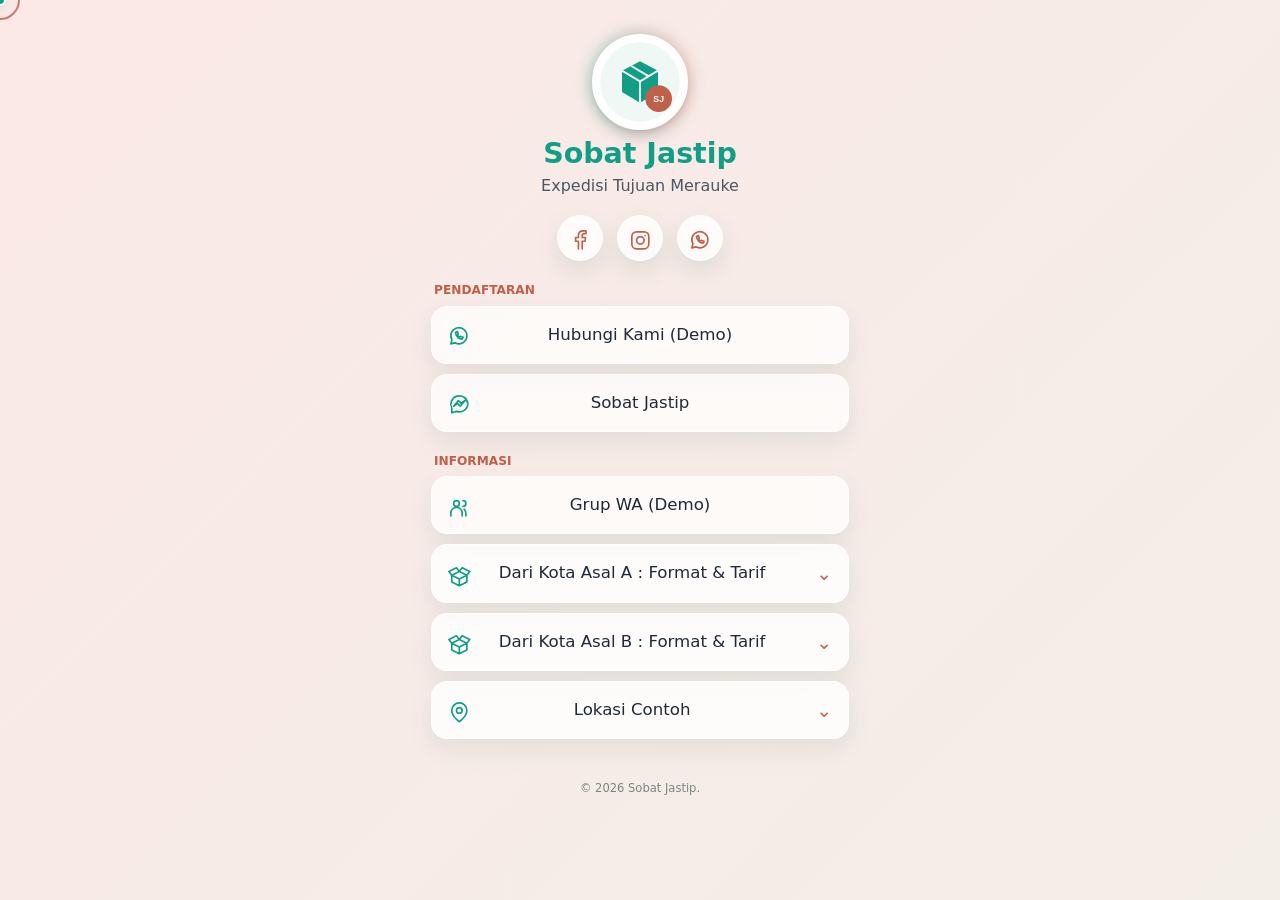
==== commit 501f4b30: "Simplify Sobat Jastip tagline and remove demo notice from the page" ====
--- a/Sobat Jastip/index.html
+++ b/Sobat Jastip/index.html
@@ -25,18 +25,16 @@
         </div>
 
         <h1 class="brand-title text-xl font-bold text-primary tracking-wide mb-0">Sobat Jastip</h1>
-        <p class="brand-subtitle text-xs text-gray-600 font-medium mb-3">Ekspedisi ke Kota Tujuan (Contoh)</p>
+        <p class="brand-subtitle text-xs text-gray-600 font-medium mb-3">Expedisi Tujuan Merauke</p>
 
-        <p class="demo-notice">TEMPLATE DEMO · Semua kontak, alamat, tarif, dan tautan adalah contoh. Tautan demo menuju example.com.</p>
-
-        <div class="social-row flex gap-4 mb-4">
-            <a aria-label="Facebook demo" href="https://example.com/sobat-jastip/facebook" target="_blank" rel="noopener noreferrer" class="social-link w-10 h-10 flex items-center justify-center bg-white/80 backdrop-blur-sm text-secondary text-lg rounded-full shadow-md border border-white/50 transition-all duration-300 hover:bg-primary hover:text-white hover:-translate-y-1">
+        <div class="contact-shortcuts flex gap-4 mb-4">
+            <a aria-label="Facebook demo" href="https://example.com/sobat-jastip/facebook" target="_blank" rel="noopener noreferrer" class="contact-shortcut w-10 h-10 flex items-center justify-center bg-white/80 backdrop-blur-sm text-secondary text-lg rounded-full shadow-md border border-white/50 transition-all duration-300 hover:bg-primary hover:text-white hover:-translate-y-1">
                 <i class="" aria-hidden="true"><svg class="local-icon" viewBox="0 0 24 24"><path d="M14 21v-8h3l.5-4H14V7c0-1 .5-2 2-2h2V2h-3c-3 0-5 2-5 5v2H7v4h3v8"/></svg></i>
             </a>
-            <a aria-label="Instagram demo" href="https://example.com/sobat-jastip/instagram" target="_blank" rel="noopener noreferrer" class="social-link w-10 h-10 flex items-center justify-center bg-white/80 backdrop-blur-sm text-secondary text-lg rounded-full shadow-md border border-white/50 transition-all duration-300 hover:bg-primary hover:text-white hover:-translate-y-1">
+            <a aria-label="Instagram demo" href="https://example.com/sobat-jastip/instagram" target="_blank" rel="noopener noreferrer" class="contact-shortcut w-10 h-10 flex items-center justify-center bg-white/80 backdrop-blur-sm text-secondary text-lg rounded-full shadow-md border border-white/50 transition-all duration-300 hover:bg-primary hover:text-white hover:-translate-y-1">
                 <i class="" aria-hidden="true"><svg class="local-icon" viewBox="0 0 24 24"><rect x="3" y="3" width="18" height="18" rx="5"/><circle cx="12" cy="12" r="4"/><path d="M17 7h.01"/></svg></i>
             </a>
-            <a aria-label="WhatsApp demo" href="https://example.com/sobat-jastip/whatsapp" target="_blank" rel="noopener noreferrer" class="social-link w-10 h-10 flex items-center justify-center bg-white/80 backdrop-blur-sm text-secondary text-lg rounded-full shadow-md border border-white/50 transition-all duration-300 hover:bg-primary hover:text-white hover:-translate-y-1">
+            <a aria-label="WhatsApp demo" href="https://example.com/sobat-jastip/whatsapp" target="_blank" rel="noopener noreferrer" class="contact-shortcut w-10 h-10 flex items-center justify-center bg-white/80 backdrop-blur-sm text-secondary text-lg rounded-full shadow-md border border-white/50 transition-all duration-300 hover:bg-primary hover:text-white hover:-translate-y-1">
                 <i class="" aria-hidden="true"><svg class="local-icon" viewBox="0 0 24 24"><path d="M20 11.5a8.5 8.5 0 0 1-12.6 7.4L3 20l1.2-4.3A8.5 8.5 0 1 1 20 11.5zM8 8c0 4 4 7 7 7l1-2-3-1-1 1-2-2 1-1-1-3z"/></svg></i>
             </a>
         </div>
@@ -164,8 +162,7 @@
         </div>
 
         <footer class="site-footer mt-6 text-[10px] text-gray-400 font-medium tracking-wide mb-2">
-            &copy; 2026 Sobat Jastip — Template Demo.
-            <br>Data ilustrasi, bukan layanan pengiriman aktif.
+            &copy; 2026 Sobat Jastip.
         </footer>
     </div>
 
--- a/Sobat Jastip/style.css
+++ b/Sobat Jastip/style.css
@@ -37,12 +37,12 @@
     line-height: 1.45;
 }
 
-.social-row {
+.contact-shortcuts {
     gap: 14px;
     margin-bottom: 20px;
 }
 
-.social-link {
+.contact-shortcut {
     width: 46px;
     height: 46px;
     font-size: 1.18rem;
@@ -109,7 +109,7 @@
 .action-link:focus-visible,
 .details-summary:focus-visible,
 .location-link:focus-visible,
-.social-link:focus-visible {
+.contact-shortcut:focus-visible {
     outline: 3px solid rgba(18, 158, 133, 0.28);
     outline-offset: 3px;
 }
@@ -336,5 +336,4 @@
 
 /* Demo: no external fonts, icon services, or original business assets. */
 .local-icon { width: 1.2em; height: 1.2em; fill: none; stroke: currentColor; stroke-width: 1.8; stroke-linecap: round; stroke-linejoin: round; display: inline-block; vertical-align: middle; }
-.demo-notice { margin: 0 0 18px; padding: 10px 12px; max-width: 100%; border: 1px dashed #129e85; border-radius: 12px; background: #ffffffb3; color: #335650; font-size: 0.72rem; line-height: 1.6; text-align: center; }
 @media (prefers-reduced-motion: reduce) { *, *::before, *::after { animation: none !important; transition: none !important; } }
